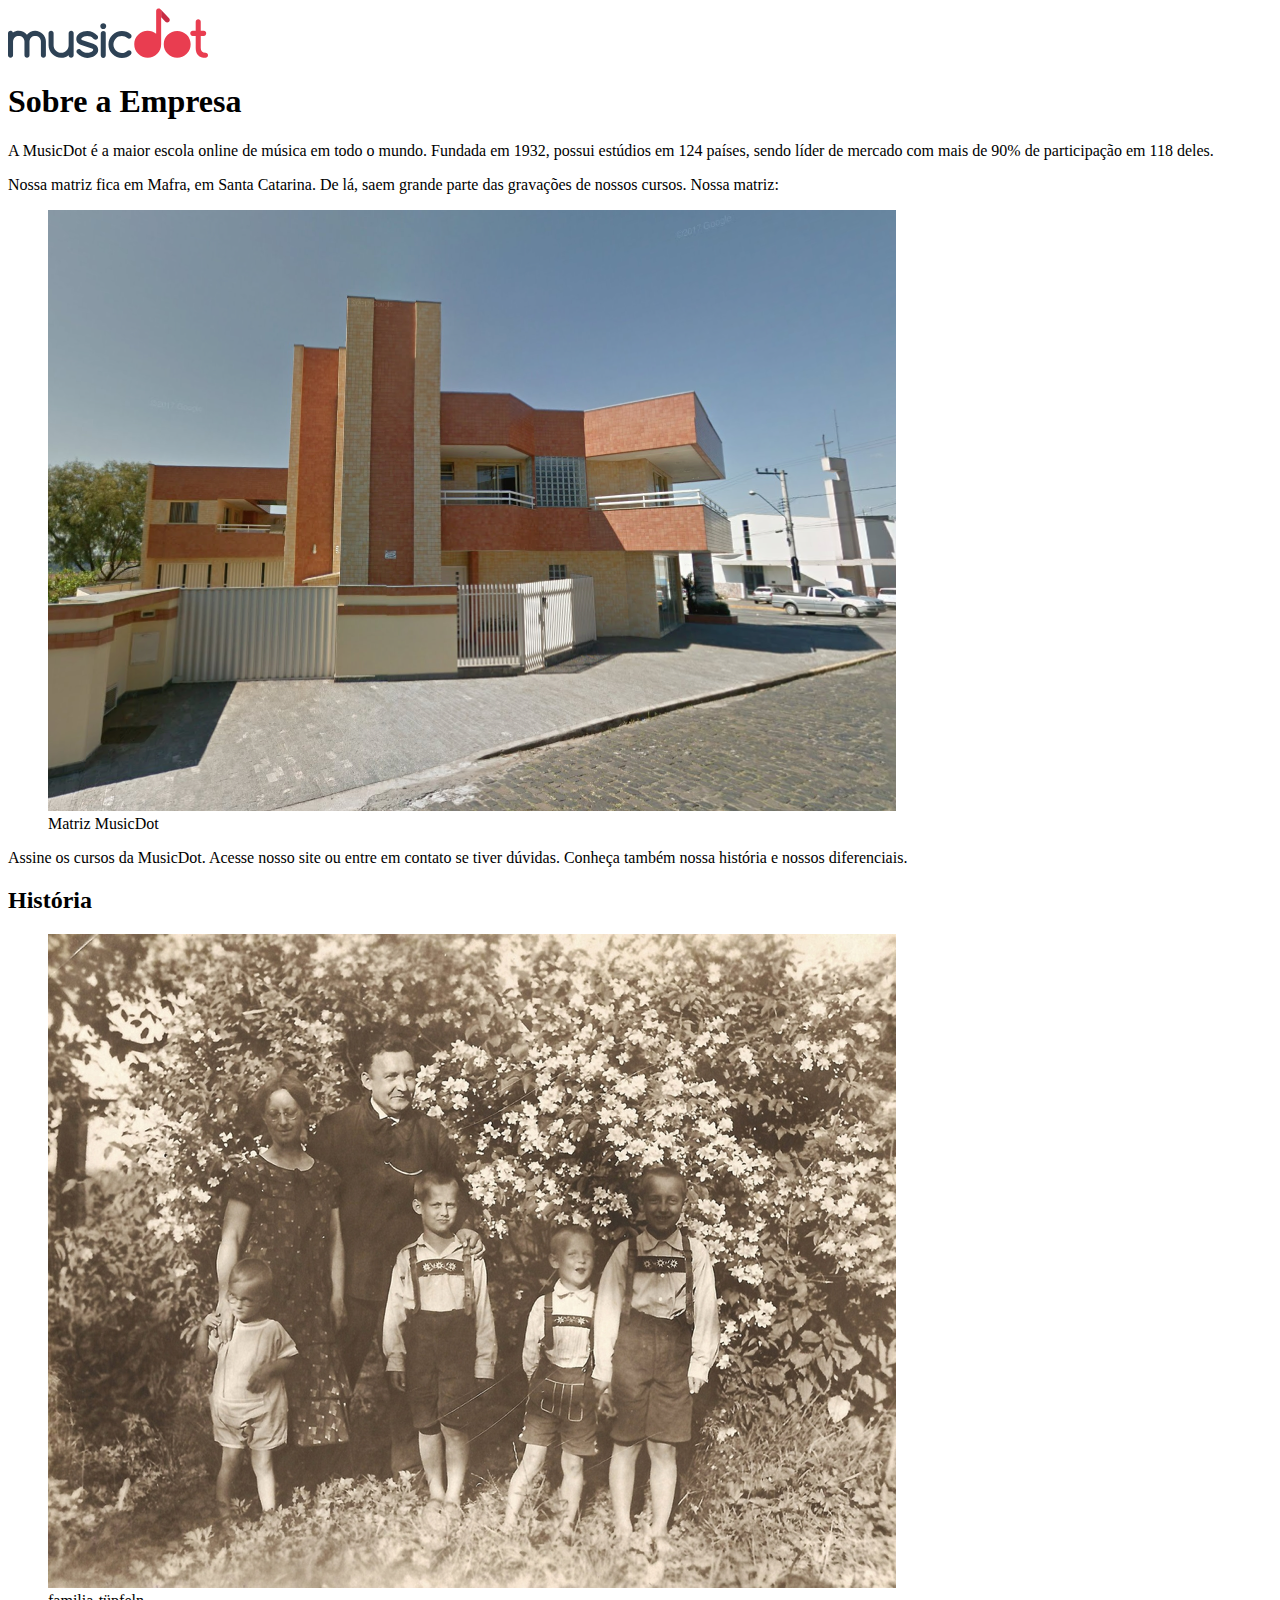
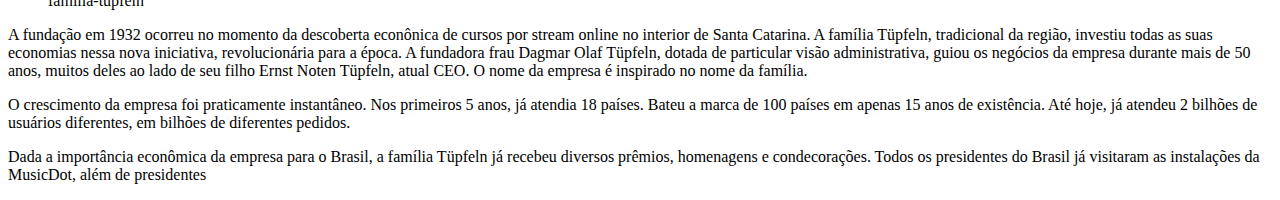
==== sobre.html @ 1bc8891e "Exercicio-Espeficiação do HTML" ====
<!DOCTYPE html>
<html lang="pt-br">
<head>
    <meta charset="UTF-8">
    <meta http-equiv="X-UA-Compatible" content="IE=edge">
    <meta name="viewport" content="width=device-width, initial-scale=1.0">
    <title>MusicDot | Sobre a empresa</title>
    <link rel="icon" href="img/favicon.ico"
</head>
<body>
    <img src="img/logo.svg" alt="A Logo da empresa MusicDot">
    <h1>Sobre a Empresa</h1>
    <p>A MusicDot é a maior escola online de música em todo o mundo.
        Fundada em 1932, possui estúdios em 124 países, sendo líder de mercado com mais de 90% de
        participação em 118 deles.</p>

    <p>Nossa matriz fica em Mafra, em Santa Catarina. De lá, saem grande parte das gravações de nossos cursos. Nossa matriz:</p>

    <figure>
        <img src="img/matriz-musicdot.png" alt="Imagem da Matriz MusicDot">
        <figcaption>
            Matriz MusicDot
        </figcaption>

    </figure>
    <p>Assine os cursos da MusicDot. Acesse nosso site ou entre em contato
       se tiver dúvidas. Conheça também nossa história e nossos diferenciais.</p>
    <h2>História </h2>
    <figure>
        <img src="img/familia-tupfeln.jpg" alt="Foto da familia-tupfeln">
        <figcaption>familia-tüpfeln</figcaption>
    </figure>
    <p> A fundação em 1932 ocorreu no momento da descoberta econônica de cursos por stream online no interior de Santa Catarina. A
        família Tüpfeln, tradicional da região, investiu todas as suas economias nessa nova iniciativa,
        revolucionária para a época. A fundadora frau Dagmar Olaf Tüpfeln, dotada de particular visão
        administrativa, guiou os negócios da empresa durante mais de 50 anos, muitos deles ao lado
        de seu filho Ernst Noten Tüpfeln, atual CEO. O nome da empresa é inspirado no nome da família.</p>

    <p>O crescimento da empresa foi praticamente instantâneo. Nos primeiros 5 anos, já atendia 18 países.
        Bateu a marca de 100 países em apenas 15 anos de existência. Até hoje, já atendeu 2 bilhões
        de usuários diferentes, em bilhões de diferentes pedidos.</p>

    <p>Dada a importância econômica da empresa para o Brasil, a família Tüpfeln já recebeu diversos prêmios,
        homenagens e condecorações. Todos os presidentes do Brasil já visitaram as instalações da MusicDot, além de presidentes
    </p>
</body>
</html>
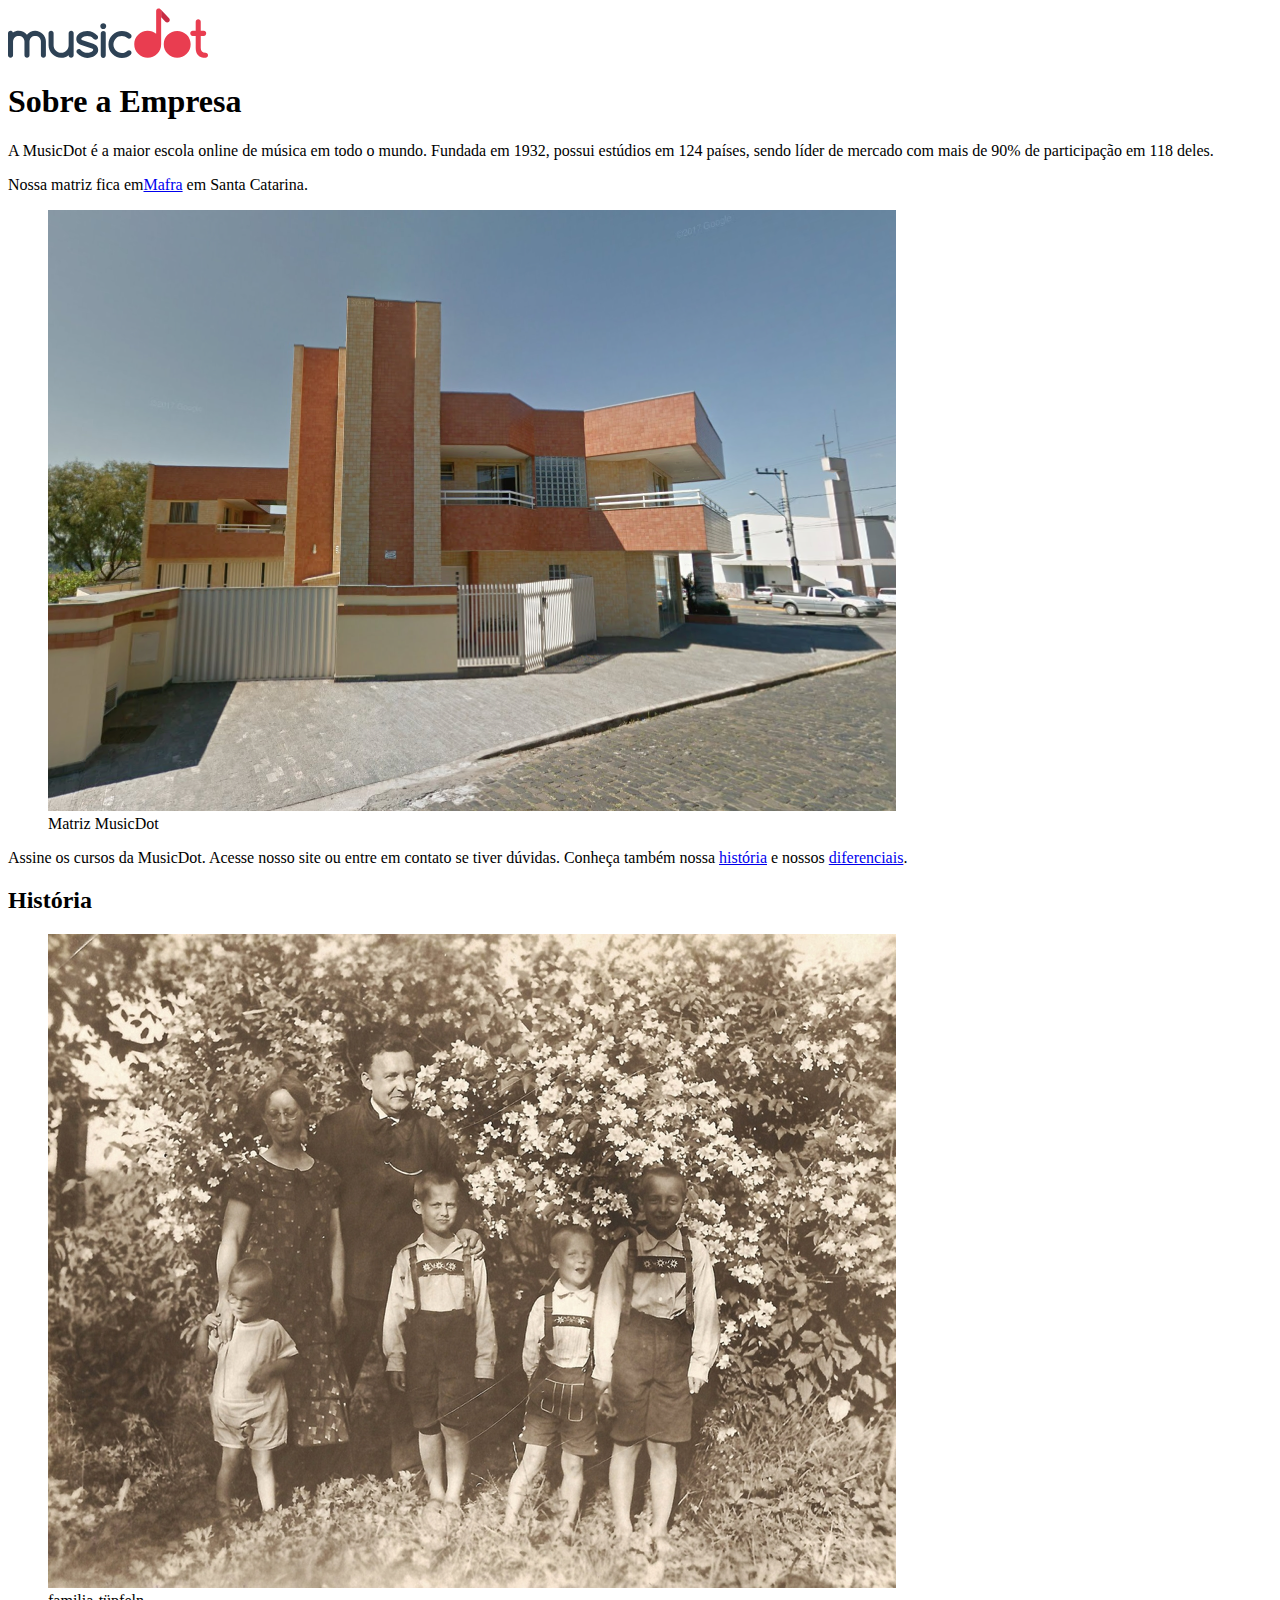
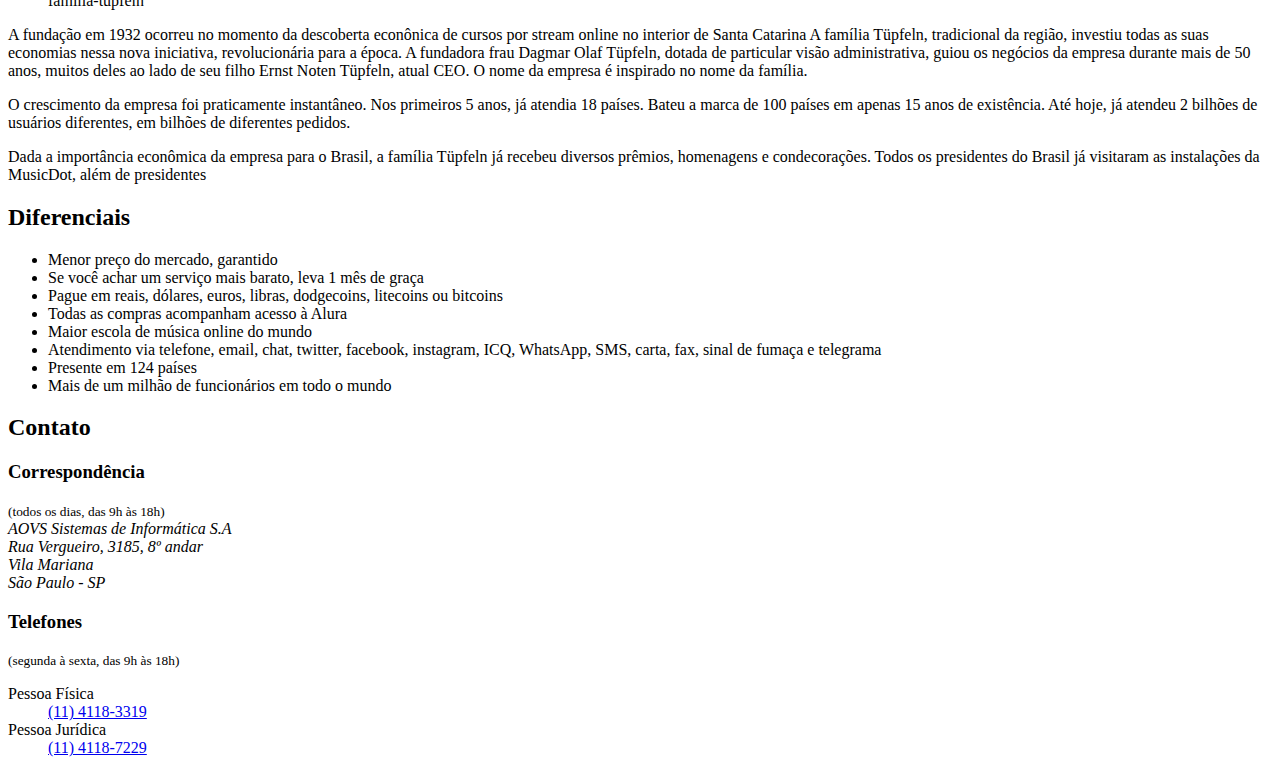
==== commit 6a8e22f8: "aula10a18" ====
--- a/sobre.html
+++ b/sobre.html
@@ -5,18 +5,22 @@
     <meta http-equiv="X-UA-Compatible" content="IE=edge">
     <meta name="viewport" content="width=device-width, initial-scale=1.0">
     <title>MusicDot | Sobre a empresa</title>
-    <link rel="icon" href="img/favicon.ico"
+    <link rel="icon" href="img/favicon.ico">
+    <link rel="stylesheet" href="css/sobre.css">
+
 </head>
+
 <body>
     <img src="img/logo.svg" alt="A Logo da empresa MusicDot">
-    <h1>Sobre a Empresa</h1>
+    <h1 class="titulo">Sobre a Empresa</h1>
     <p>A MusicDot é a maior escola online de música em todo o mundo.
         Fundada em 1932, possui estúdios em 124 países, sendo líder de mercado com mais de 90% de
         participação em 118 deles.</p>
 
-    <p>Nossa matriz fica em Mafra, em Santa Catarina. De lá, saem grande parte das gravações de nossos cursos. Nossa matriz:</p>
+    <p>Nossa matriz fica em<a href="http://maps.google.com.br/?q=190,GabrielDequech,Mafra,SC">Mafra</a> em Santa
+        Catarina.</p>
 
-    <figure>
+    <figure id="figuramatriz">
         <img src="img/matriz-musicdot.png" alt="Imagem da Matriz MusicDot">
         <figcaption>
             Matriz MusicDot
@@ -24,14 +28,15 @@
 
     </figure>
     <p>Assine os cursos da MusicDot. Acesse nosso site ou entre em contato
-       se tiver dúvidas. Conheça também nossa história e nossos diferenciais.</p>
-    <h2>História </h2>
-    <figure>
+        se tiver dúvidas. Conheça também nossa <a href="#historia">história</a> e nossos <a
+            href="#diferenciais">diferenciais</a>.</p>
+    <h2 id="historia" class="subtitulo"> História </h2>
+    <figure id="figurafamilia">
         <img src="img/familia-tupfeln.jpg" alt="Foto da familia-tupfeln">
         <figcaption>familia-tüpfeln</figcaption>
     </figure>
-    <p> A fundação em 1932 ocorreu no momento da descoberta econônica de cursos por stream online no interior de Santa Catarina. A
-        família Tüpfeln, tradicional da região, investiu todas as suas economias nessa nova iniciativa,
+    <p> A fundação em 1932 ocorreu no momento da descoberta econônica de cursos por stream online no interior de Santa
+        Catarina A família Tüpfeln, tradicional da região, investiu todas as suas economias nessa nova iniciativa,
         revolucionária para a época. A fundadora frau Dagmar Olaf Tüpfeln, dotada de particular visão
         administrativa, guiou os negócios da empresa durante mais de 50 anos, muitos deles ao lado
         de seu filho Ernst Noten Tüpfeln, atual CEO. O nome da empresa é inspirado no nome da família.</p>
@@ -41,7 +46,44 @@
         de usuários diferentes, em bilhões de diferentes pedidos.</p>
 
     <p>Dada a importância econômica da empresa para o Brasil, a família Tüpfeln já recebeu diversos prêmios,
-        homenagens e condecorações. Todos os presidentes do Brasil já visitaram as instalações da MusicDot, além de presidentes
-    </p>
+        homenagens e condecorações. Todos os presidentes do Brasil já visitaram as instalações da MusicDot, além de
+        presidentes</p>
+
+    <h2 id="diferenciais" class="subtitulo">Diferenciais</h2>
+    <ul>
+        <li>Menor preço do mercado, garantido</li>
+        <li>Se você achar um serviço mais barato, leva 1 mês de graça</li>
+        <li>Pague em reais, dólares, euros, libras, dodgecoins, litecoins ou bitcoins</li>
+        <li>Todas as compras acompanham acesso à Alura</li>
+        <li>Maior escola de música online do mundo</li>
+        <li>Atendimento via telefone, email, chat, twitter, facebook, instagram, ICQ, WhatsApp, SMS, carta, fax, sinal
+            de fumaça e telegrama</li>
+        <li>Presente em 124 países </li>
+        <li>Mais de um milhão de funcionários em todo o mundo </li>
+    </ul>
+
+    <h2 class="titulo">Contato</h2>
+
+    <h3> Correspondência </h3>
+    <small> (todos os dias, das 9h às 18h) </small>
+
+    <address>
+        AOVS Sistemas de Informática S.A <br>
+        Rua Vergueiro, 3185, 8º andar <br>
+        Vila Mariana <br>
+        São Paulo - SP
+    </address>
+
+    <h3> Telefones </h3>
+    <small> (segunda à sexta, das 9h às 18h) </small>
+
+    <dl>
+        <dt> Pessoa Física </dt>
+        <dd><a href="tel://114118-3319"> (11) 4118-3319 </a></dd>
+
+        <dt>Pessoa Jurídica </dt>
+        <dd><a href="tel://114118-7229"> (11) 4118-7229 </a></dd>
+    </dl>
+
 </body>
-</html>+</html>
